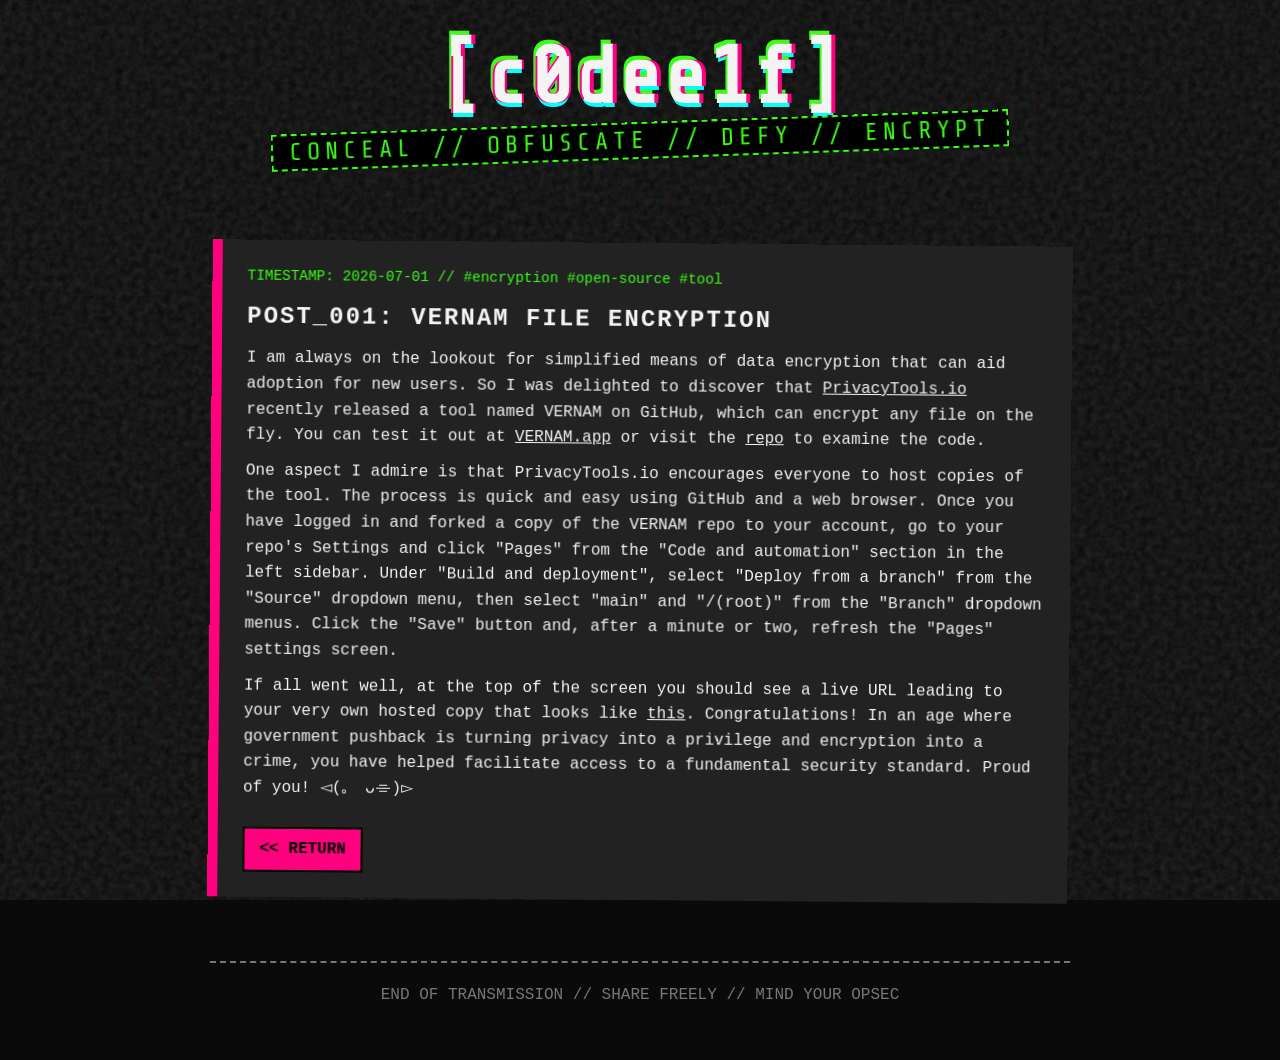
==== post/001.html @ 68ffd5a5 "Initial commit" ====
<!DOCTYPE html>
<html lang="en">
<head>
    <meta charset="UTF-8">
    <meta name="robots" content="index, follow">
    <meta name="viewport" content="width=device-width, initial-scale=1.0">
    <title>c0dee1f_comms//:POST_001</title>
    <link rel="icon" type="image/png" sizes="32x32" href="../favicon-32x32.png">
    <link rel="icon" type="image/png" sizes="16x16" href="../favicon-16x16.png">
    <link rel="apple-touch-icon" sizes="180x180" href="../apple-touch-icon.png">
    <link rel="manifest" href="../site.webmanifest">
    <link rel="stylesheet" href="../assets/css/style.css">
    <link href="https://fonts.googleapis.com/css2?family=Share+Tech+Mono&display=swap" rel="stylesheet">
</head>
<body>
    <div class="background-noise"></div>
    <header class="zine-header">
        <h1 class="glitch" data-text="[c0dee1f]">[c0dee1f]</h1>
        <p class="subtitle">CONCEAL // OBFUSCATE // DEFY // ENCRYPT</p>
    </header>
    <div class="container">
        <main id="articles">  
            <article>
                <span class="article-meta">TIMESTAMP: 2026-07-01 // #encryption #open-source #tool</span>
                <h2>POST_001: VERNAM FILE ENCRYPTION</h2>
                <p>I am always on the lookout for simplified means of data encryption that can aid adoption for new users. So I was delighted to discover that <a href="https://privacytools.io/" target="_blank" rel="noopener noreferrer">PrivacyTools.io</a> recently released a tool named VERNAM on GitHub, which can encrypt any file on the fly. You can test it out at <a href="https://vernam.app" target="_blank" rel="noopener noreferrer">VERNAM.app</a> or visit the <a href="https://github.com/LifetimeLabsDev/VERNAM" target="_blank" rel="noopener noreferrer">repo</a> to examine the code.</p>
                <p>One aspect I admire is that PrivacyTools.io encourages everyone to host copies of the tool. The process is quick and easy using GitHub and a web browser. Once you have logged in and forked a copy of the VERNAM repo to your account, go to your repo's Settings and click "Pages" from the "Code and automation" section in the left sidebar. Under "Build and deployment", select "Deploy from a branch" from the "Source" dropdown menu, then select "main" and "/(root)" from the "Branch" dropdown menus. Click the "Save" button and, after a minute or two, refresh the "Pages" settings screen.</p>
                <p>If all went well, at the top of the screen you should see a live URL leading to your very own hosted copy that looks like <a href="https://c0dee1f.github.io/VERNAM/" target="_blank" rel="noopener noreferrer">this</a>. Congratulations! In an age where government pushback is turning privacy into a privilege and encryption into a crime, you have helped facilitate access to a fundamental security standard. Proud of you! <span class="kaomoji">◅(｡ゝᴗ⌯)▻</span></p>
                <a href="../index.html" class="read-more">&lt;&lt; RETURN</a>
            </article>
        </main>
        <footer>
            <p>END OF TRANSMISSION // SHARE FREELY // MIND YOUR OPSEC</p>
        </footer>
    </div>
</body>
</html>
---- assets/css/style.css ----
/* Color palette */
:root {
    --bg-dark: #0a0a0a;
    --neon-pink: #ff007f;
    --neon-green: #39ff14;
    --neon-cyan: #00ffff;
    --neon-yellow: #fff000;
    --paper: #f4f4f4;
    --paper-dark: #1a1a1a;
    --tape-gray: #777;
    --font-mono: 'Share Tech Mono', monospace;
}

* {
    box-sizing: border-box;
    margin: 0;
    padding: 0;
}

body {
    background-color: var(--bg-dark);
    color: var(--paper);
    font-family: var(--font-mono);
    overflow-x: hidden;
    position: relative;
    padding: 2rem;
}

a {
    color: inherit;
}

/* Simulated grain/noise background */
.background-noise {
    position: fixed;
    top: 0; left: 0; width: 100vw; height: 100vh;
    background-image: url('data:image/svg+xml,%3Csvg viewBox="0 0 200 200" xmlns="http://www.w3.org/2000/svg"%3E%3Cfilter id="noiseFilter"%3E%3CfeTurbulence type="fractalNoise" baseFrequency="0.65" numOctaves="3" stitchTiles="stitch"/%3E%3C/filter%3E%3Crect width="100%25" height="100%25" filter="url(%23noiseFilter)"/%3E%3C/svg%3E');
    opacity: 0.15;
    z-index: -1;
    pointer-events: none;
}

/* Header & glitch effect */
.zine-header {
    text-align: center;
    margin-bottom: 4rem;
    position: relative;
}

.glitch {
    font-size: 5rem;
    font-weight: bold;
    text-transform: lowercase;
    position: relative;
    color: var(--paper);
    text-shadow: 0.05em 0 0 var(--neon-pink), -0.025em -0.05em 0 var(--neon-green),
                 0.025em 0.05em 0 var(--neon-cyan);
    animation: glitch 1s infinite;
}

.glitch::before, .glitch::after {
    content: attr(data-text);
    position: absolute;
    top: 0;
    left: 0;
    width: 100%;
    height: 100%;
}

.glitch::before {
    left: 2px;
    text-shadow: -2px 0 var(--neon-pink);
    clip: rect(24px, 550px, 90px, 0);
    animation: glitch-anim-2 3s infinite linear alternate-reverse;
}

.glitch::after {
    left: -2px;
    text-shadow: -2px 0 var(--neon-cyan);
    clip: rect(85px, 550px, 140px, 0);
    animation: glitch-anim 2.5s infinite linear alternate-reverse;
}

.subtitle {
    font-size: 1.5rem;
    color: var(--neon-green);
    letter-spacing: 5px;
    background: #000;
    display: inline-block;
    padding: 0.2rem 1rem;
    border: 2px dashed var(--neon-green);
    transform: rotate(-2deg);
}

/* Glitch keyframes */
@keyframes glitch-anim {
    0% { clip: rect(44px, 9999px, 83px, 0); }
    20% { clip: rect(10px, 9999px, 98px, 0); }
    40% { clip: rect(61px, 9999px, 20px, 0); }
    60% { clip: rect(85px, 9999px, 51px, 0); }
    80% { clip: rect(27px, 9999px, 32px, 0); }
    100% { clip: rect(65px, 9999px, 88px, 0); }
}
@keyframes glitch-anim-2 {
    0% { clip: rect(29px, 9999px, 86px, 0); }
    20% { clip: rect(13px, 9999px, 14px, 0); }
    40% { clip: rect(72px, 9999px, 48px, 0); }
    60% { clip: rect(98px, 9999px, 60px, 0); }
    80% { clip: rect(4px, 9999px, 19px, 0); }
    100% { clip: rect(85px, 9999px, 41px, 0); }
}

/* Hero/mascot area */
.mascot-container {
    border: 5px solid var(--neon-yellow);
    background: #111;
    height: 350px;
    display: flex;
    align-items: center;
    justify-content: center;
    transform: rotate(1.5deg);
    margin: 0 auto;
    margin-bottom: 50px;
    position: relative;
    box-shadow: -8px 8px 0 var(--neon-pink);
    max-width: 800px;
}

.mascot-container img {
    width: 100%;
    height: 100%;
    object-fit: cover;
    filter: contrast(1.2) grayscale(0.2); /* Gives it a slightly gritty look */
}

/* Fake piece of tape holding the image down */
.tape {
    position: absolute;
    background: rgba(255, 255, 255, 0.3);
    height: 35px;
    width: 120px;
    top: -15px;
    left: 50%;
    transform: translateX(-50%) rotate(-4deg);
    backdrop-filter: blur(2px);
    z-index: 10;
    box-shadow: 0 1px 3px rgba(0,0,0,0.5);
}

/* Typography & Highlights */
h1, h2, h3 {
    text-transform: uppercase;
    font-weight: bold;
    letter-spacing: 2px;
}

.highlight-pink { background-color: var(--neon-pink); color: #000; padding: 2px 5px; }
.highlight-cyan { background-color: var(--neon-cyan); color: #000; padding: 2px 5px; }

.kaomoji {
    white-space: nowrap;
}

/* Layout container */
.container {
    max-width: 900px;
    margin: 0 auto;
    position: relative;
    color: #f4f4f4;
    font-family: 'Courier New', Courier, monospace;
    line-height: 1.6;
    overflow-x: hidden;
    padding: 20px;
}

/* Main content (stacked articles) */
main {
    display: flex;
    flex-direction: column;
    gap: 40px;
}

article {
    background: #222;
    padding: 25px;
    border-left: 10px solid var(--neon-pink);
    position: relative;
    transform: rotate(0.5deg);
}

article:nth-child(even) {
    border-left: none;
    border-right: 10px solid var(--neon-cyan);
    transform: rotate(-1deg);
}

article:nth-child(3n) {
    border-left: 10px solid var(--neon-green);
    transform: rotate(0.5deg);
}

article p {
    margin: 10px 0;
}

article img {
    max-width: 100%;
    height: auto;
    display: block;
    margin: 1rem 0;
}

.article-meta {
    font-size: 0.9rem;
    color: var(--neon-green);
    margin-bottom: 10px;
    display: block;
}

.read-more {
    display: inline-block;
    margin-top: 15px;
    padding: 8px 15px;
    background: var(--neon-pink);
    color: #000;
    text-decoration: none;
    font-weight: bold;
    text-transform: uppercase;
    border: 2px solid #000;
}

.read-more:hover {
    background: #000;
    color: var(--neon-pink);
    border-color: var(--neon-pink);
}

/* About & contact sections */
.sidebar-section {
    background: repeating-linear-gradient(
        45deg,
        #111,
        #111 10px,
        #222 10px,
        #222 20px
    );
    border: 3px solid #fff;
    padding: 20px;
    margin-top: 40px;
    box-shadow: -8px 8px 0 var(--neon-yellow);
}

.sidebar-section p {
    margin: 20px 0;
}

.sidebar-section p:last-child {
    margin-bottom: 0;
}

/* Footer section */
footer {
    margin-top: 60px;
    text-align: center;
    border-top: 2px dashed var(--tape-gray);
    padding-top: 20px;
    color: var(--tape-gray);
}
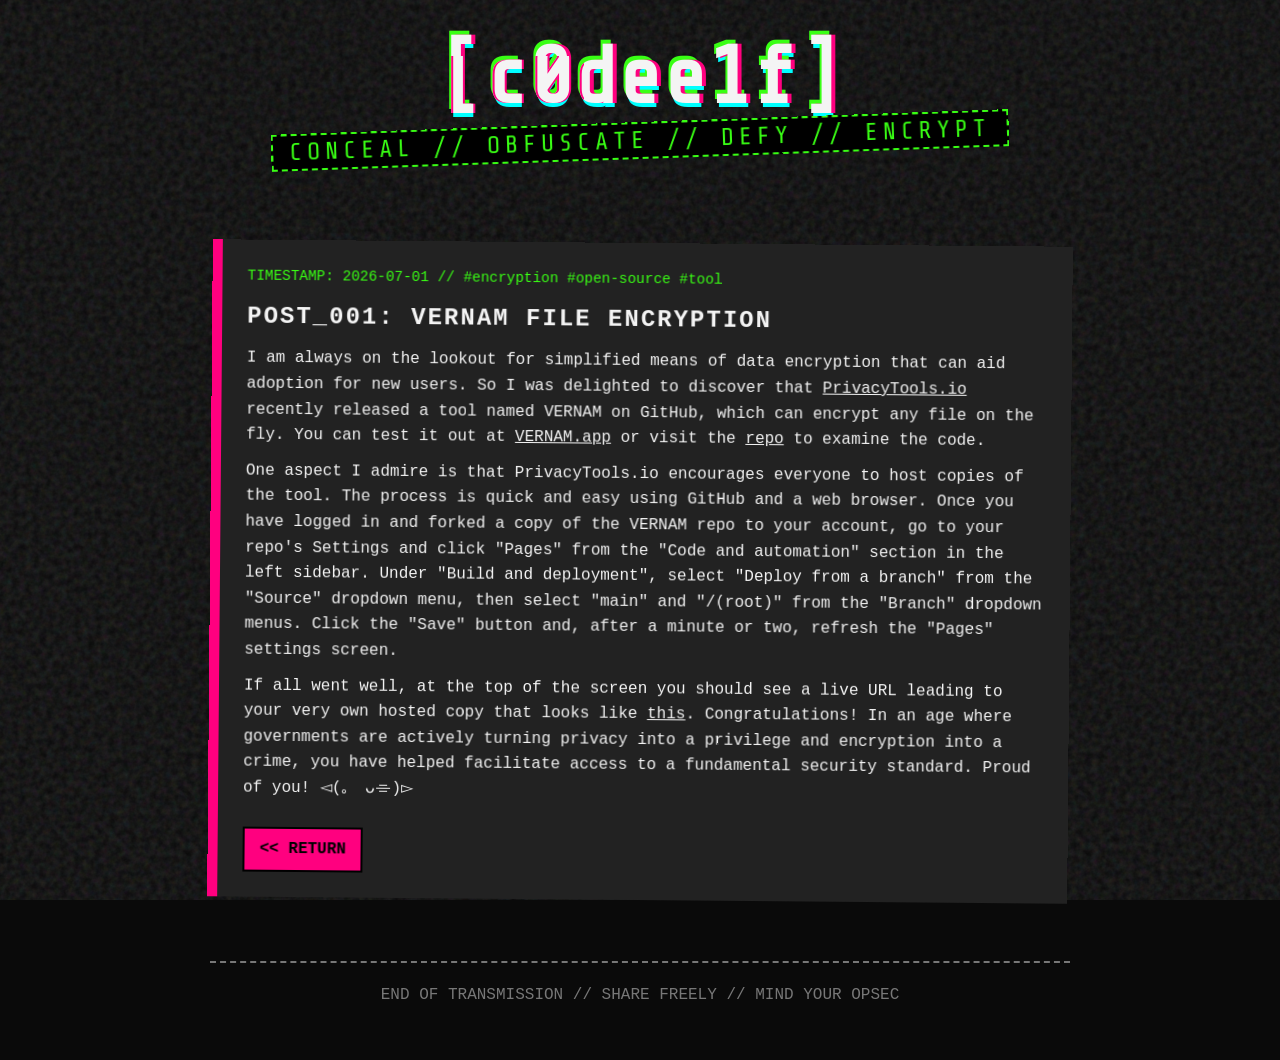
==== commit b4fc7f8e: "Modify index.html and post/001.html" ====
--- a/post/001.html
+++ b/post/001.html
@@ -25,7 +25,7 @@
                 <h2>POST_001: VERNAM FILE ENCRYPTION</h2>
                 <p>I am always on the lookout for simplified means of data encryption that can aid adoption for new users. So I was delighted to discover that <a href="https://privacytools.io/" target="_blank" rel="noopener noreferrer">PrivacyTools.io</a> recently released a tool named VERNAM on GitHub, which can encrypt any file on the fly. You can test it out at <a href="https://vernam.app" target="_blank" rel="noopener noreferrer">VERNAM.app</a> or visit the <a href="https://github.com/LifetimeLabsDev/VERNAM" target="_blank" rel="noopener noreferrer">repo</a> to examine the code.</p>
                 <p>One aspect I admire is that PrivacyTools.io encourages everyone to host copies of the tool. The process is quick and easy using GitHub and a web browser. Once you have logged in and forked a copy of the VERNAM repo to your account, go to your repo's Settings and click "Pages" from the "Code and automation" section in the left sidebar. Under "Build and deployment", select "Deploy from a branch" from the "Source" dropdown menu, then select "main" and "/(root)" from the "Branch" dropdown menus. Click the "Save" button and, after a minute or two, refresh the "Pages" settings screen.</p>
-                <p>If all went well, at the top of the screen you should see a live URL leading to your very own hosted copy that looks like <a href="https://c0dee1f.github.io/VERNAM/" target="_blank" rel="noopener noreferrer">this</a>. Congratulations! In an age where government pushback is turning privacy into a privilege and encryption into a crime, you have helped facilitate access to a fundamental security standard. Proud of you! <span class="kaomoji">◅(｡ゝᴗ⌯)▻</span></p>
+                <p>If all went well, at the top of the screen you should see a live URL leading to your very own hosted copy that looks like <a href="https://c0dee1f.github.io/VERNAM/" target="_blank" rel="noopener noreferrer">this</a>. Congratulations! In an age where governments are actively turning privacy into a privilege and encryption into a crime, you have helped facilitate access to a fundamental security standard. Proud of you! <span class="kaomoji">◅(｡ゝᴗ⌯)▻</span></p>
                 <a href="../index.html" class="read-more">&lt;&lt; RETURN</a>
             </article>
         </main>
